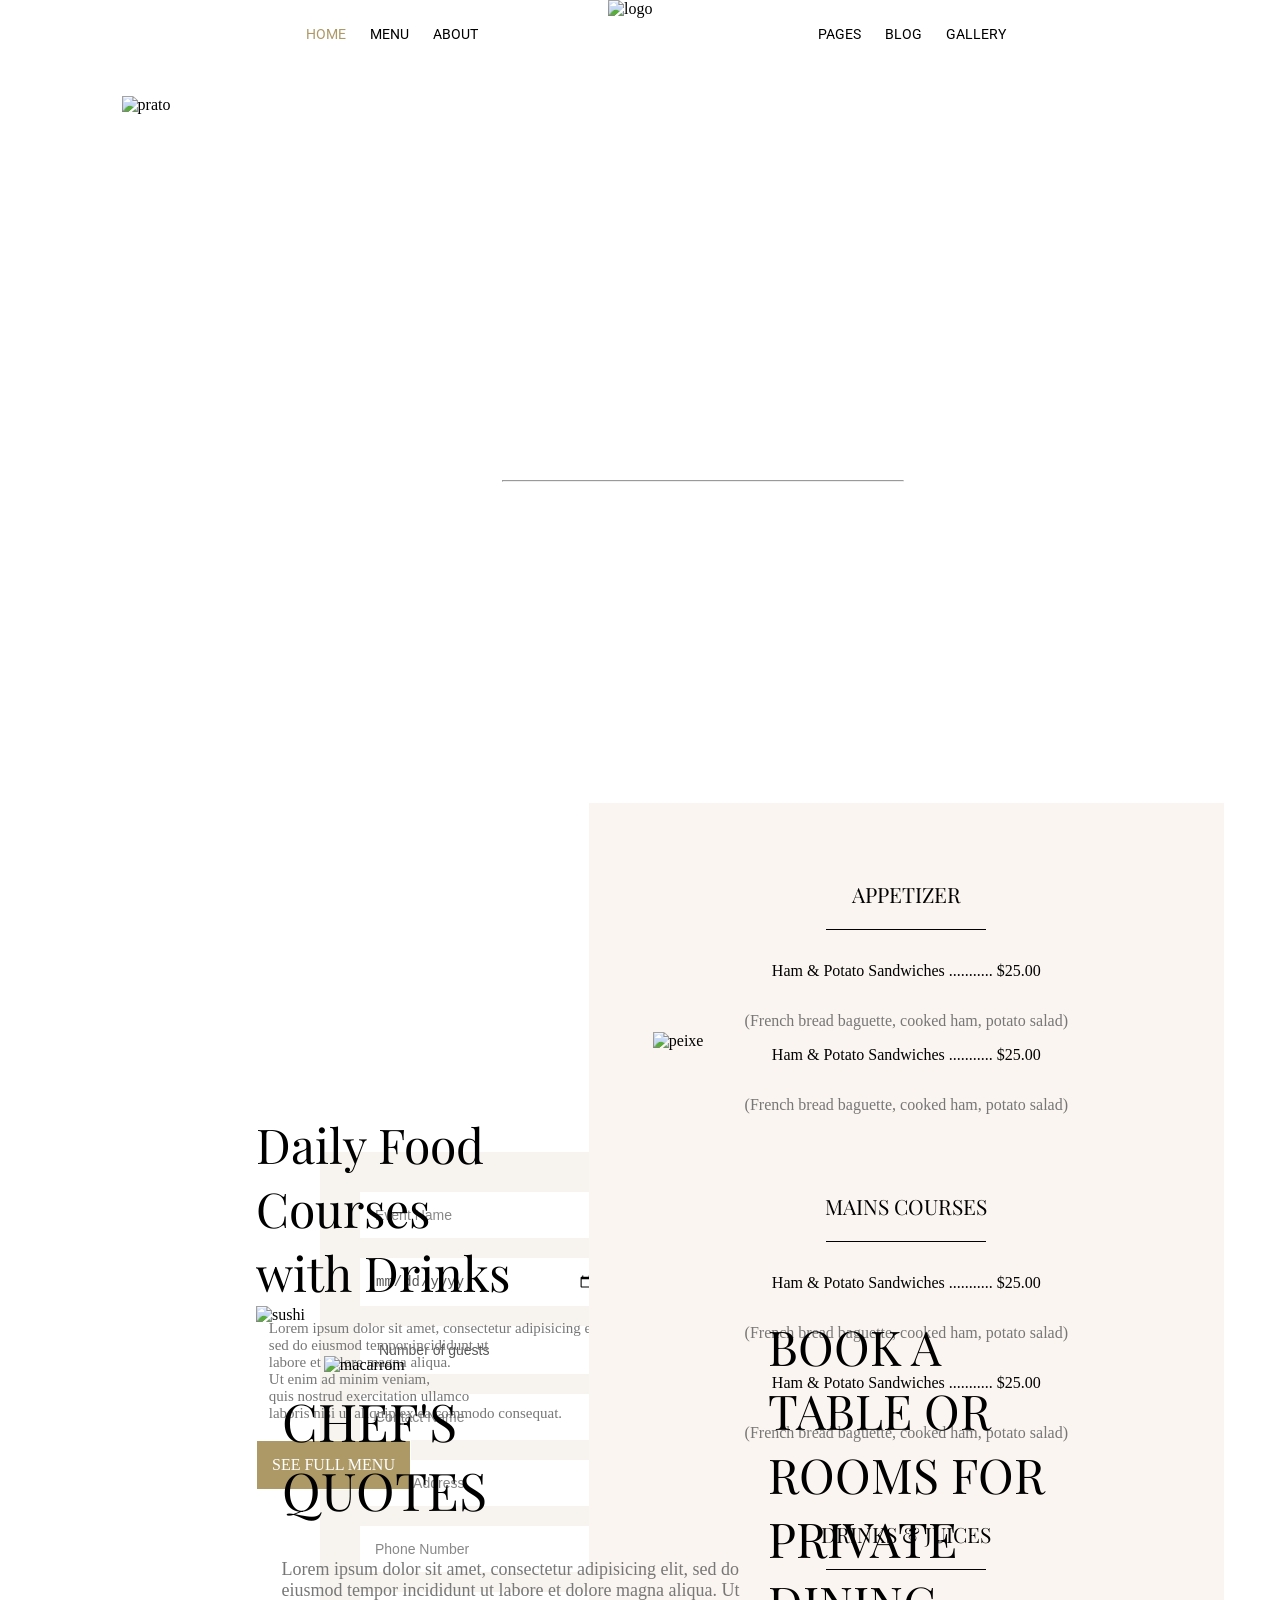
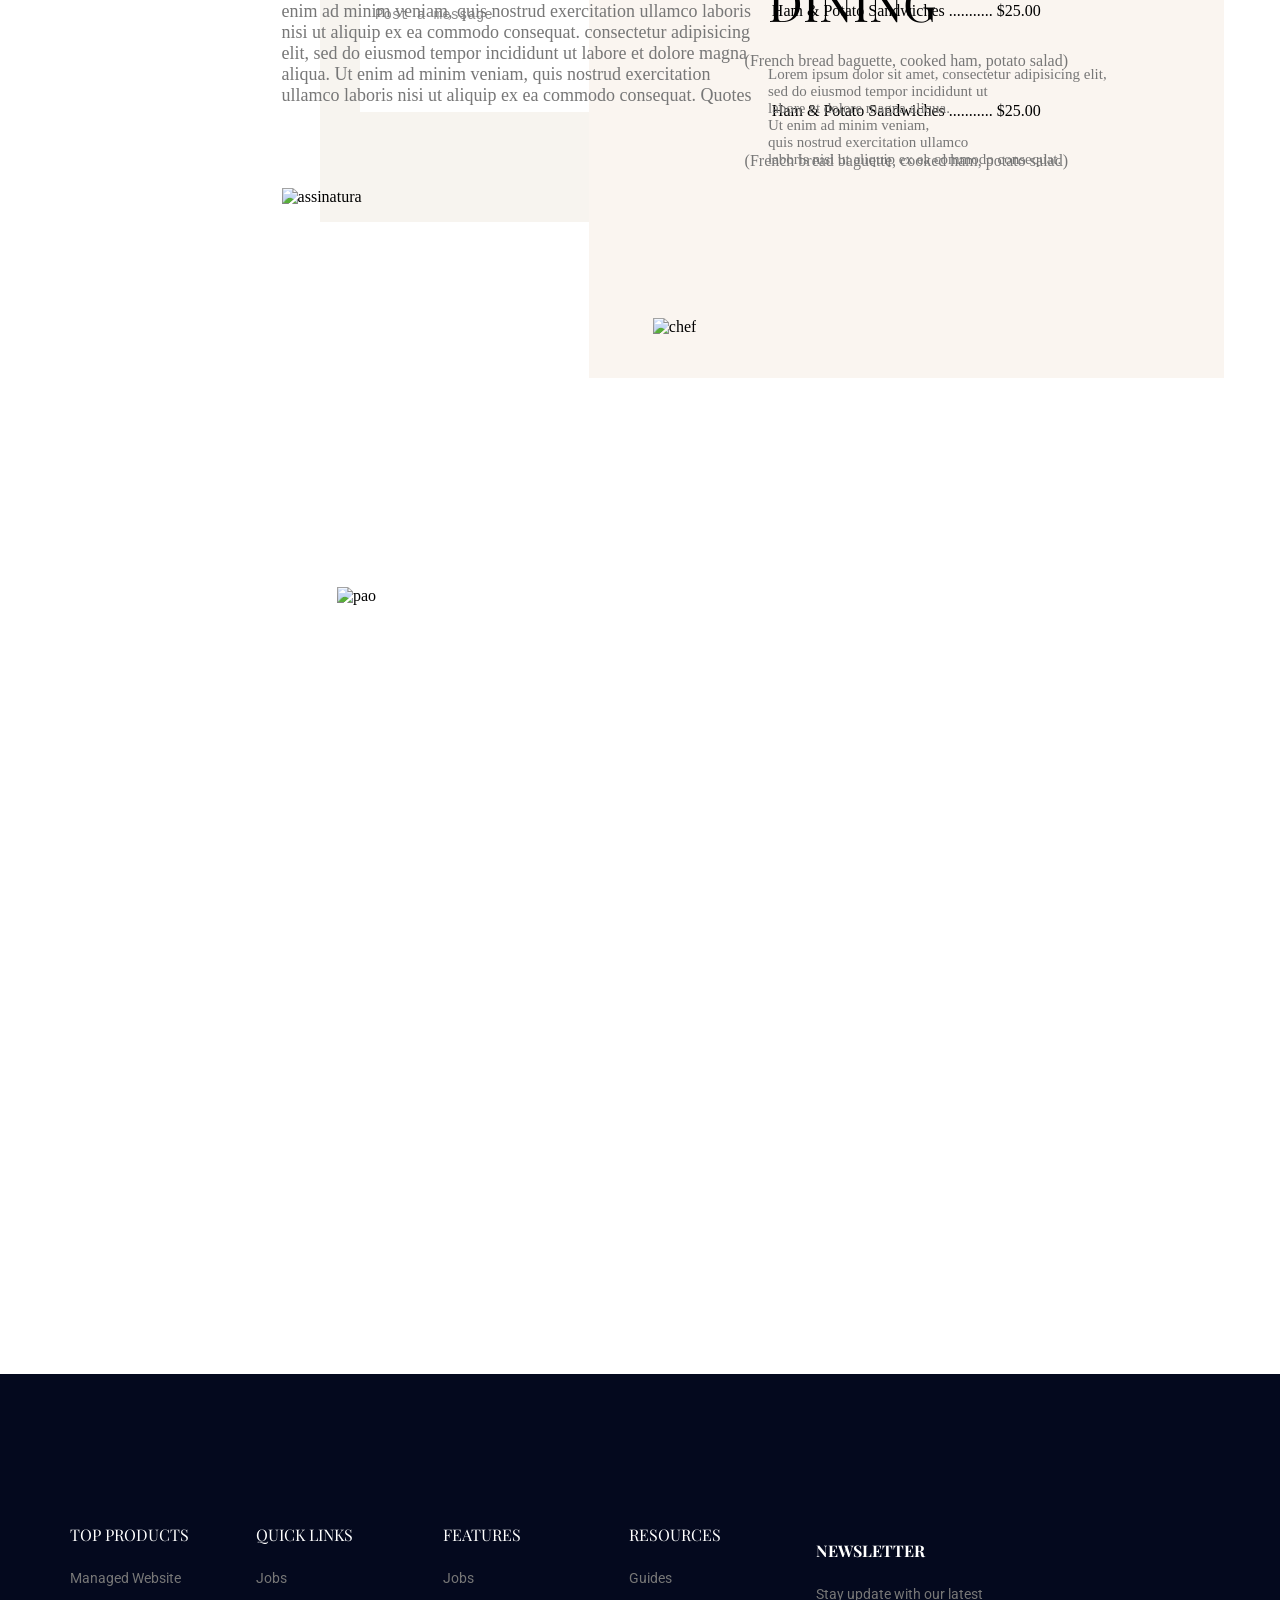
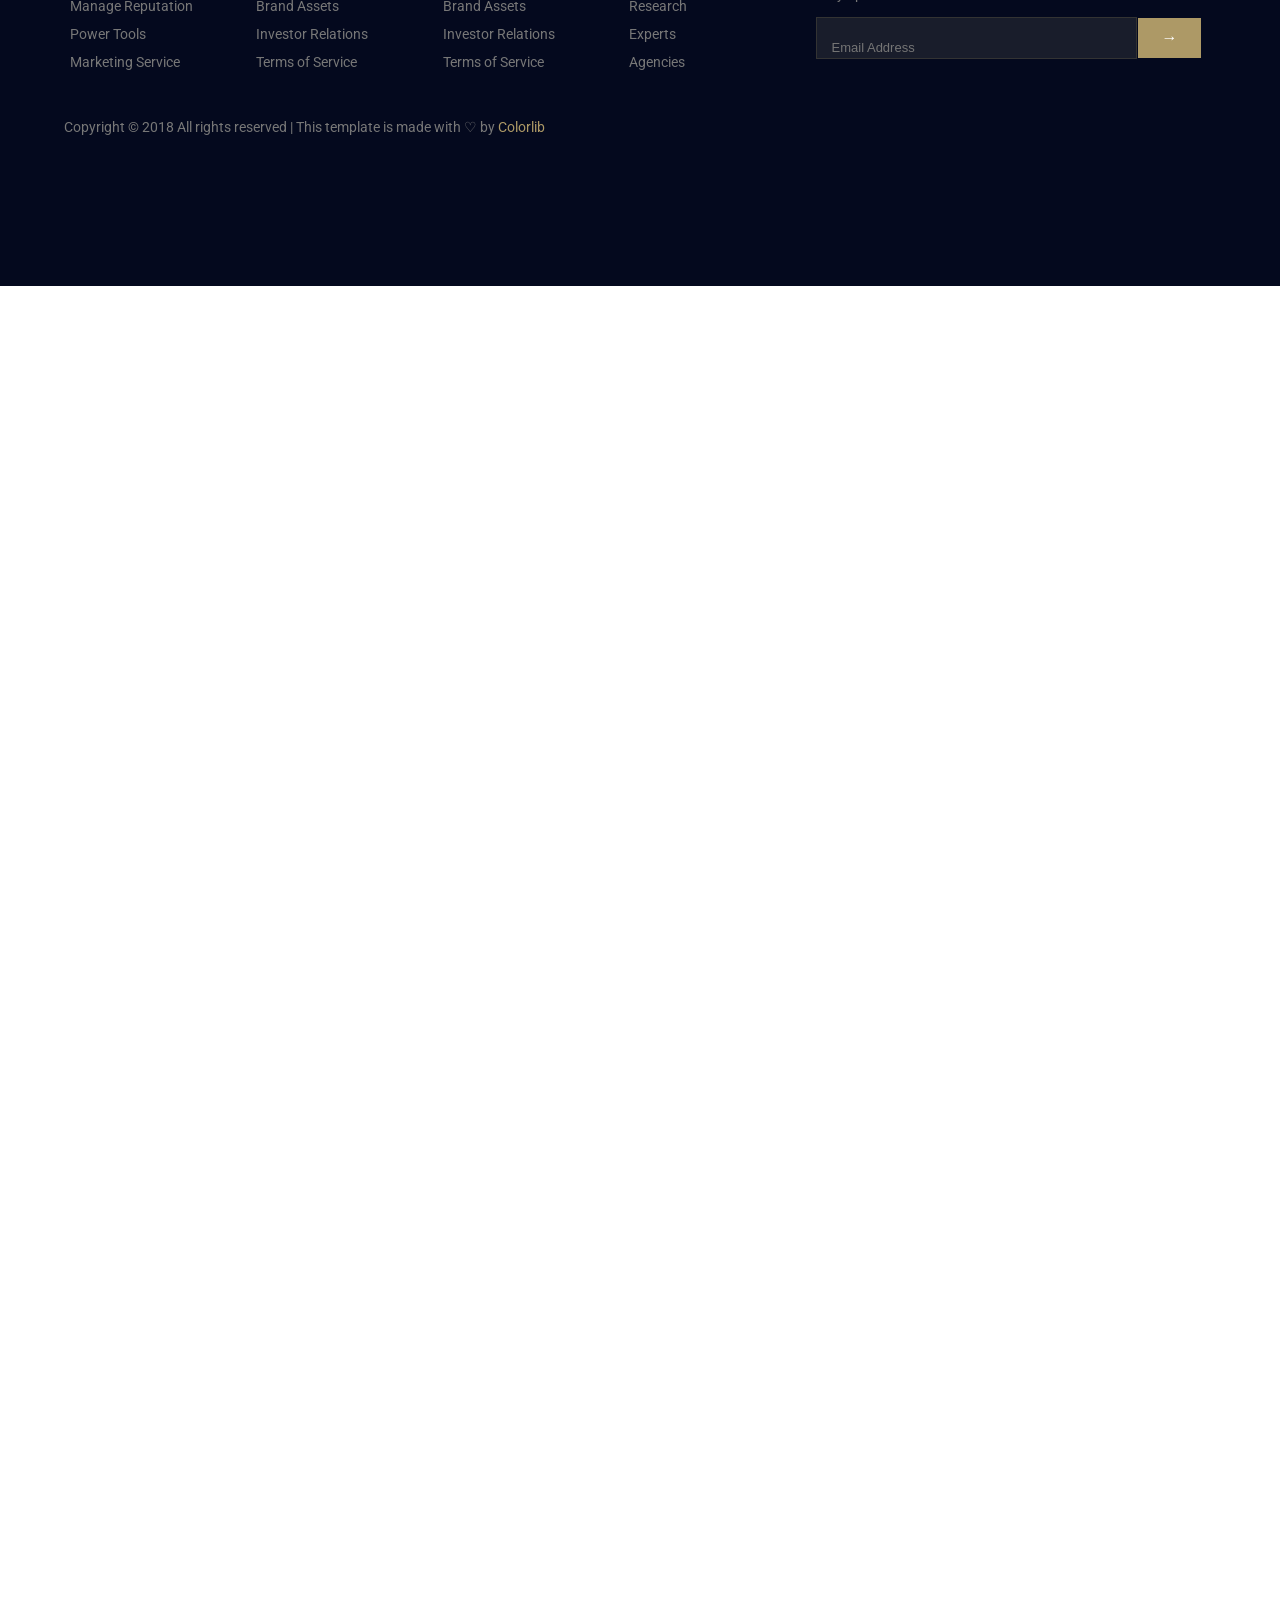
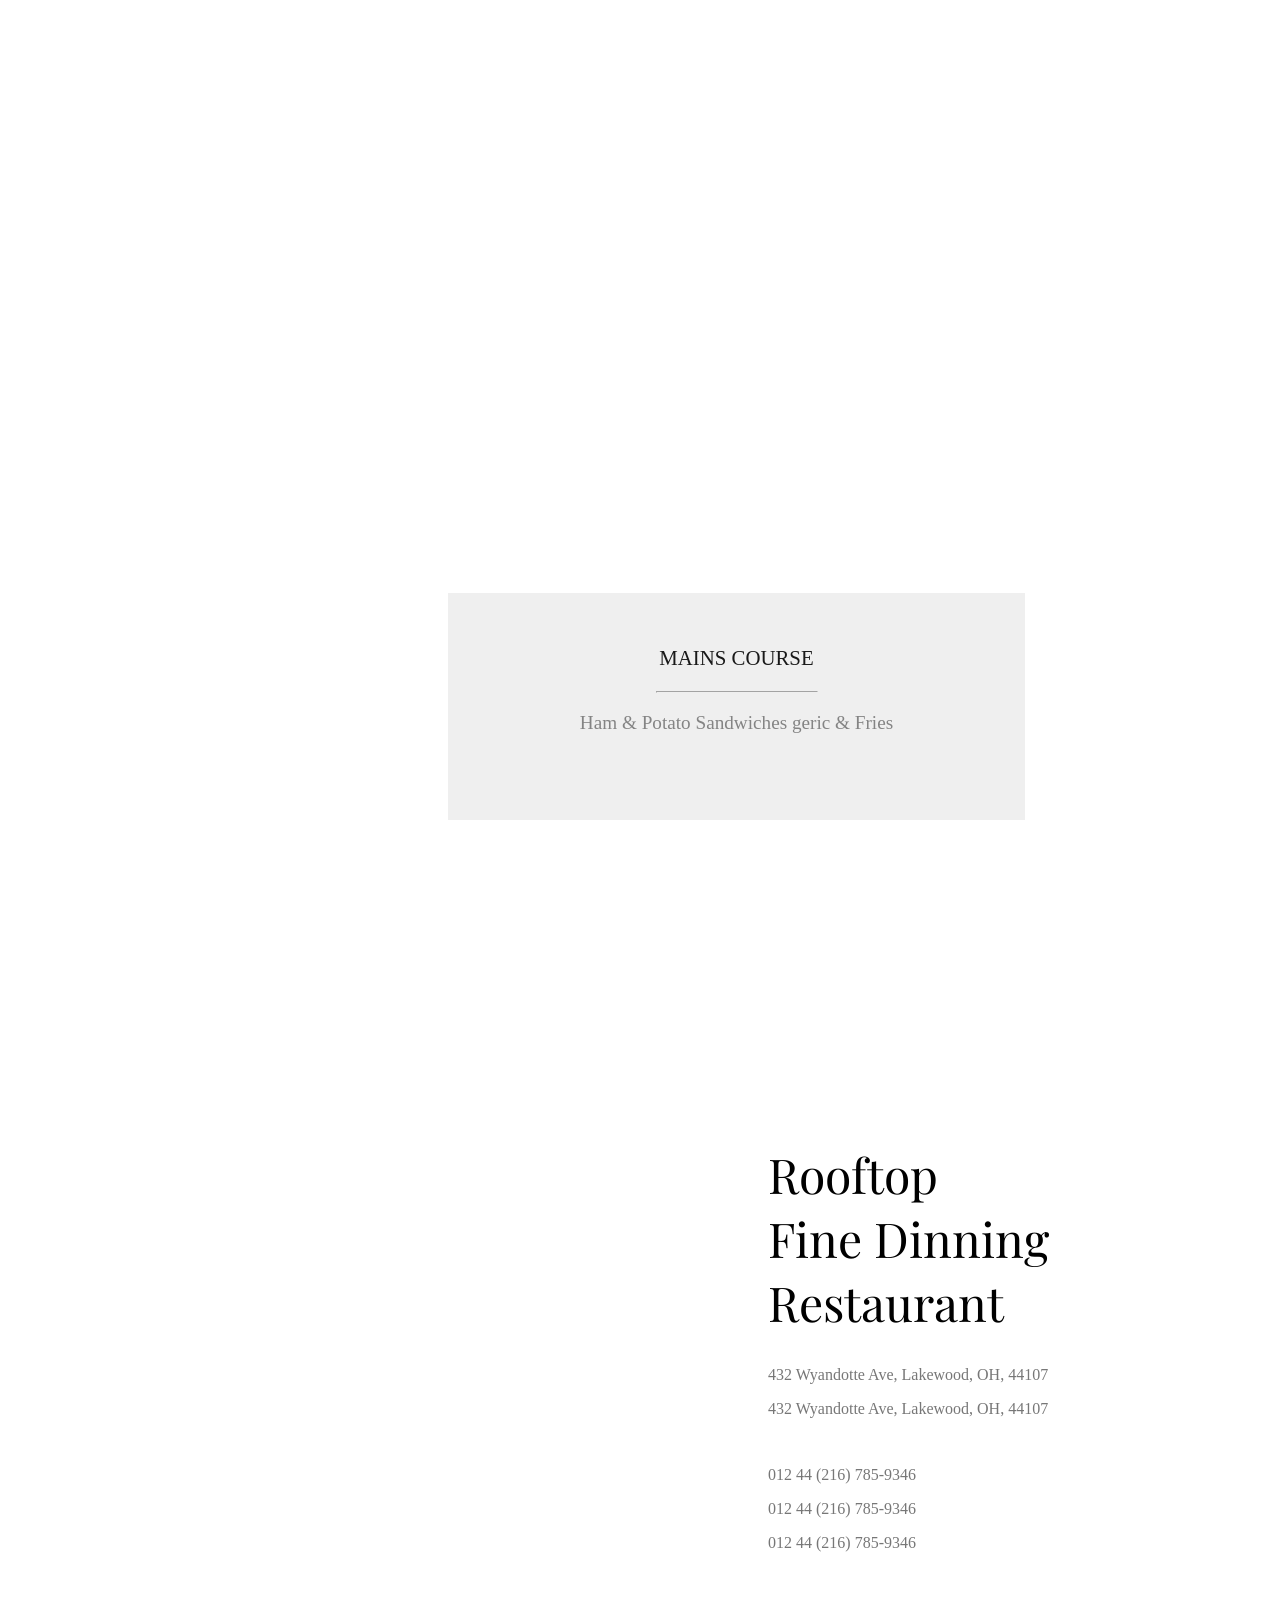
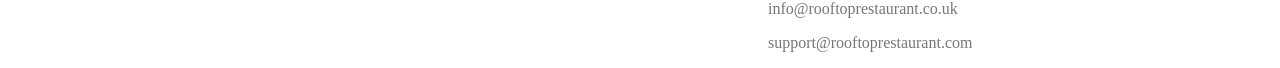
==== index.html @ 4bbd0005 "Add files via upload" ====
<!DOCTYPE html>
<html lang="en">
<head>
    <meta charset="UTF-8">
    <meta name="viewport" content="width=device-width, initial-scale=1.0">
    <title>Rooftop Restaurant</title>
    <link rel="stylesheet" href="style.css">
    <link rel="preconnect" href="https://fonts.googleapis.com">
    <link rel="stylesheet" href="cab.css">
    <link rel="preconnect" href="https://fonts.gstatic.com" crossorigin>
    <link href="https://fonts.googleapis.com/css2?family=Roboto:ital,wght@0,100..900;1,100..900&display=swap" rel="stylesheet">
    <link rel="preconnect" href="https://fonts.googleapis.com">
    <link rel="preconnect" href="https://fonts.gstatic.com" crossorigin>
    <link href="https://fonts.googleapis.com/css2?family=Playfair+Display:ital,wght@0,400..900;1,400..900&display=swap" rel="stylesheet">

</head>
<body>


    <div class="cabecalho">
    <ol class="cab1">
             <li><a id="a" class="a_cab" href="index.html">HOME</a></li>
            <li><a class="a_cab" href="menu.html">MENU</a></li>
            <li><a class="a_cab" href="about.html">ABOUT</a></li>
        </ol>
        <img class="logo" src="img/logo.png" alt="logo">
        <ol class="cab2">
            <li>PAGES</li>
            <li><a  class="a_cab" href="blog.html">BLOG</a></li>
            <li><a  class="a_cab" href="galery.html">GALLERY</a></li>
        </ol>
    </div>
    <div class="texto_foto">
    <H1 class="textft">ROOFTOP</H1>
    <hr class="hr_ttf">
    <p class="p_ft">A Fine Dinning Restaurant</p>
</div>
    <div class="bookdiv">
        <img class="book" src="img/book-table-bg.png" alt="">
        <p >BOOK A TABLE</p>
    </div>
    <div class="viewdiv">
        <img class="view" src="img/view-menu-bg.png" alt="">
        <a  href="menu.html">VIEW MENU</a>
    </div>
  
    <img class="prato" src="img/header-bg.png" alt="prato">
<div class="dd">
    
    <h1 class="texto_dd">Daily Food<br>
        Courses<br>
        with Drinks</h1>
        <p class="p_dd">
            Lorem ipsum dolor sit amet, consectetur adipisicing elit,<br> sed do eiusmod
              tempor incididunt ut <br>labore et dolore magna aliqua.<br> Ut enim ad minim veniam, <br>
             quis nostrud exercitation ullamco<br> laboris nisi ut aliquip ex ea commodo consequat.
        </p>
        <a href="" class="botao_dd">SEE FULL MENU</a>
    </div>
    <div class="menu_list">
        <h3 class="tit_list">APPETIZER</h3>
        <hr class="hr_lt">
        <p class="tit_desc">Ham & Potato Sandwiches ........... $25.00</p>
        <p class="descricao">(French bread baguette, cooked ham, potato salad)</p>
        <p>Ham & Potato Sandwiches ........... $25.00</p>
        <p class="descricao">(French bread baguette, cooked ham, potato salad)</p>

        <h3 class="tit_list">MAINS COURSES</h3>
        <hr class="hr_lt">
        <p class="tit_desc">Ham & Potato Sandwiches ........... $25.00</p>
        <p class="descricao">(French bread baguette, cooked ham, potato salad)</p>
        <p class="tit_desc">Ham & Potato Sandwiches ........... $25.00</p>
        <p class="descricao">(French bread baguette, cooked ham, potato salad)</p>
     
        <h3 class="tit_list">DRINKS & JUICES</h3>
        <hr class="hr_lt">
        <p class="tit_desc" >Ham & Potato Sandwiches ........... $25.00</p>
        <p class="descricao">(French bread baguette, cooked ham, potato salad)</p>
        <p class="tit_desc">Ham & Potato Sandwiches ........... $25.00</p>
        <p class="descricao">(French bread baguette, cooked ham, potato salad)</p>
    </div>
   <img class="sushi" src="img/g1.jpg" alt="sushi">
   <img class="pao" src="img/g2.jpg" alt="pao">
   <br>
   <img class="macar" src="img/g3.jpg" alt="macarrom">
   <br>
   <img class="peixe" src="img/g4.jpg" alt="peixe">

<div class="form-eventos">
    <form action="#" method="POST">
        
        <input type="text" class="campo" placeholder="Event Name">

        <div class="linha-campos">
            <input type="date" class="campo" placeholder="Event Date">
            <select class="campo">
                <option value="" disabled selected hidden>Event Time</option>
                <option value="morning">Morning</option>
                <option value="afternoon">Afternoon</option>
                <option value="evening">Evening</option>
            </select>
        </div>

        <div class="linha-campos">
            <select class="campo">
                <option value="" disabled selected hidden>Number of guests</option>
                <option value="1-50">1 - 50</option>
                <option value="51-100">51 - 100</option>
                <option value="100+">100+</option>
            </select>
            <input type="text" class="campo" placeholder="Budget">
        </div>

        <input type="text" class="campo" placeholder="Contact Name">
        <input type="email" class="campo" placeholder="Email Address">
        <input type="tel" class="campo" placeholder="Phone Number">

        <textarea class="campo campo-msg" placeholder="Post a message"></textarea>

        <div class="area-botao">
            <button type="button" class="btn-enviar">Send Request</button>
        </div>
    </form>
</div>
   <div class="fr">
    <h1 class="texto_fr">BOOK A<br>
        TABLE OR<br>
        ROOMS FOR<br>
        PRIVATE<br>
        DINING</h1>
        <p class="p_fr">
            Lorem ipsum dolor sit amet, consectetur adipisicing elit,<br> sed do eiusmod
              tempor incididunt ut <br>labore et dolore magna aliqua.<br> Ut enim ad minim veniam, <br>
             quis nostrud exercitation ullamco<br> laboris nisi ut aliquip ex ea commodo consequat.
        </p>
    </div>
    <img class="chef" src="img/chefs-quotes.jpg" alt="chef">

    <div class="cf">
        <h1 class="texto_cf">CHEF'S<br>
            QUOTES</h1>
            <p class="p_cf">
                Lorem ipsum dolor sit amet, consectetur adipisicing elit, sed do<br> eiusmod tempor 
                incididunt ut labore et dolore magna aliqua. 
                Ut<br> enim ad minim veniam, quis nostrud exercitation ullamco laboris<br> nisi ut 
                aliquip ex ea commodo consequat. consectetur adipisicing<br> elit, sed do eiusmod
                 tempor incididunt ut labore et dolore magna<br> aliqua. Ut enim ad minim veniam, 
                 quis nostrud exercitation<br> ullamco laboris nisi ut aliquip ex ea commodo consequat. Quotes
            </p>
        <img class="acs" src="img/signature.png" alt="assinatura">
        </div>


            <img class="slide" src="img/callaction-bg.jpg" alt="">

        <div class="div_mex">
            <h3 class="tit_mx">MAINS COURSE</h3>
            <hr class="hr_mx">
            <p class="des_mx">Ham & Potato Sandwiches geric & Fries</p>
        </div>

        <img class="imgb" src="img/image.png" alt="">
        <div class="numeros">
            <h1 class="tit_num">Rooftop<br>
                Fine Dinning<br>
                Restaurant</h1>
            <P class="p_num">432 Wyandotte Ave, Lakewood, OH, 44107</P>
            <P class="p_num0">432 Wyandotte Ave, Lakewood, OH, 44107</P>
            <P class="p_num1">012 44 (216) 785-9346</P>
            <P class="p_num">012 44 (216) 785-9346</P>
            <P class="p_num">012 44 (216) 785-9346</P>
            <P class="p_num2">info@rooftoprestaurant.co.uk</P>
            <P class="p_num">support@rooftoprestaurant.com</P>
        </div>


     <header class="rodape">
    <div class="container_rodape">
        <ul class="listas_rodape">
            <li class="li_rodapeTT">TOP PRODUCTS</li>
            <li class="li_rodape">Managed Website</li>
            <li class="li_rodape">Manage Reputation</li>
            <li class="li_rodape">Power Tools</li>
            <li class="li_rodape">Marketing Service</li>
        </ul>
        
        <ol class="listas_rodape">
            <li class="li_rodapeTT">QUICK LINKS</li>
            <li class="li_rodape">Jobs</li>
            <li class="li_rodape">Brand Assets</li>
            <li class="li_rodape">Investor Relations</li>
            <li class="li_rodape">Terms of Service</li>
        </ol>
        
        <ol class="listas_rodape">
            <li class="li_rodapeTT">FEATURES</li>
            <li class="li_rodape">Jobs</li>
            <li class="li_rodape">Brand Assets</li>
            <li class="li_rodape">Investor Relations</li>
            <li class="li_rodape">Terms of Service</li>
        </ol>

        <ol class="listas_rodape">
            <li class="li_rodapeTT">RESOURCES</li>
            <li class="li_rodape">Guides</li>
            <li class="li_rodape">Research</li>
            <li class="li_rodape">Experts</li>
            <li class="li_rodape">Agencies</li>
        </ol>

        <div class="newsletter_rodape">
            <h3 class="li_rodapeTT">NEWSLETTER</h3>
            <p class="p_newsletter">Stay update with our latest</p>
            <div class="input_group">
                <input type="email" placeholder="Email Address" class="input_email">
                <button class="btn_seta">→</button>
            </div>
              <div class="rodape_inferior">
        <p class="copyright_texto">
        Copyright © 2018 All rights reserved | This template is made with ♡ by <span class="destaque_colorlib">Colorlib</span>
        </p>
        </div>
            <div class="sociais_rodape">
                <i class="fi-brands-facebook"></i>
                <i class="fi-brands-twitter"></i>
                <i class="fi-brands-dribbble"></i>
                <i class="fi-brands-behance"></i>
            </div>
        </div>
    </div>
</header>
</body>
</html>
---- style.css ----
.roboto-uniquifier {
    font-family: "Roboto", sans-serif;
    font-optical-sizing: auto;
    font-weight: weight;
    font-style: normal;
    font-variation-settings:"wdth" 100;
  }

  
.playfair-display-uniquifier {
    font-family: "Playfair Display", serif;
    font-optical-sizing: auto;
    font-weight: weight;
    font-style: normal;
  }
 body { overflow-x: hidden;}

.cab1 {
    position: absolute;
    left: 20%; 
    
}
.cab2 {
    position: absolute;
    left: 60%; 
    
}
.cabecalho li{
    display: inline-block;
    padding: 10px;
    font-family: "Roboto", sans-serif;
    font-size: 14px;
}
li:hover {
    color: #AD9966;
}

.logo {
    position: absolute;
    left: 47.5%;
    width: 68px;
    height: 80px;
}
.cabecalho {
    position: sticky;
    background-color: white;
    height: 10vh;
    width: 100%;
    top: 0;
    z-index: 99;
}
.hr_ttf {
    width: 25em;
}
.prato  {
    position: absolute;
    left: 9.5%;
    top: 6em;
}
.texto_foto {
    position: absolute;
    left: 37.5%;
    top: 18em;
    z-index: 1;
    text-align: center;
    
}
.textft {
    font-size: 72px;
    font-family: "Playfair Display", serif;
    color: white;
    width: 445px;
    font-weight: 100;
}
.p_ft {
    font-size: 18px;
    font-family: "Roboto", sans-serif;
    color: white;
}
.texto_dd {
    position: absolute;
    top: 120%;
    left: 20%;
    font-size: 48px;
    font-family: "Playfair Display", serif;
    font-weight: 100;
}
.p_dd {
    position: absolute;
    left: 21%;
    top: 145%;
    color: #777777;
    font-size: 15px;
}
.botao_dd {
    position: absolute;
    left: 20%;
    top: 160%;
    border: solid 1px;
    background-color: #AD9966;
    padding: 15px;
    text-decoration: none;
    color: white;
}
.botao_dd:hover {
    background-color: white;
    color: #AD9966;
}
.menu_list {
    background-color: #FAF5F0;
    width: 635px;
    height: 1175.5px;
    position: absolute;
    left: 46%;
    top: 89.2%;
    text-align: center;
}
.tit_list {
    font-family: "Playfair Display", serif;
    font-size: 21px;
    margin-top: 3.7em;
    font-weight: 200;
}

.hr_lt {
    border: 0;
    border-bottom: solid 1px rgb(0, 0, 0);
    width: 10em;
}
.descricao {
    color: #777777;
    margin-top: 2em;
}
.tit_desc {
    margin-top: 2em;
}

.sushi {
    margin-left: 20%;
    margin-top: 95%;
    z-index: 10;
    position: relative;
}

.pao {
    margin-left: 2em;
    position: absolute;
    top: 243vh;
}

.macar {
    position: relative;
    margin-top: 2em;
    left: 25.3%;
}

.peixe {
    margin-left: 51%;
    position: relative;
    bottom: 38vh;
}

.texto_fr {
    margin-left: 60%;
    font-size: 48px;
    font-family: "Playfair Display", serif;
    font-weight: 100;
}
.p_fr {
    margin-left: 60%;
    color: #777777;
    font-size: 15px;
}
.fr {
    position: relative;
    bottom: 60vh;
}

.chef {
    position: relative;
    left: 51%;
    bottom: 45vh;
}

.texto_cf {
    font-size: 52px;
    font-family: "Playfair Display", serif;
    font-weight: 100;
}
.p_cf {
 
    color: #777777;
    font-size: 18px;
}
.cf {
    position: relative;
    bottom: 110vh;
    left: 22%;
}

.acs {
    margin-top: 4em;
}

.slide {
    position: absolute;
    left: 20%;
    top: 335em;

}



.div_mex {
    position: absolute;
    bottom: -295em;
    left: 35%;
    opacity: 90%;
    text-align: center;
    background-color: #eeeeee;
    width: 513px;
    height: 163px;
    padding: 2em;
}

.hr_mx {
    width: 10em;
    color: #969696;
   
}

.des_mx {
    color: #777777;
    font-size: 1.2em;

}

.tit_mx {
    font-weight: 100;
    font-size: 1.3em;

}

.imgb {
    margin: 0;
    position: relative;
    left: 27%;
    top: -10em;
}

.numeros {
    margin-left: 60%;
    margin-bottom: 5em;
    position: absolute;
    bottom:  -353em;
}

.tit_num {
    font-size: 48px;
    font-family: "Playfair Display", serif;
    font-weight: 100;
}

.p_num {
    color: #777777;

}

.p_num0 {
    color: #777777;
    margin-top: 0em;
}

.p_num1 {
    color: #777777;
    margin-top: 3em;
}

.p_num2 {
    color: #777777;
    margin-top: 3em;
}


.rodape {
    background-color: #04091e;
    padding: 150px 0;
    width: 100%;
    text-align: center;
    height: auto;
    box-sizing: border-box;
    margin-top: 10em;
}

.container_rodape {
    width: 1140px; 
    margin: 0 auto;
    text-align: left;
}


.listas_rodape {
    display: inline-block;
    vertical-align: top;
    width: 16%; 
    list-style: none;
    padding: 0;
    margin: 0;
}


.li_rodapeTT {
    color: #ffffff; 
    font-family: "Playfair Display", serif;
   
    font-size: 16px;
    margin-bottom: 25px;
    text-transform: uppercase;
}


.li_rodape, .p_newsletter {
    color: #777777; 
    font-family: "Roboto", sans-serif;
    font-size: 14px;
    margin-bottom: 12px;
    text-decoration: none;
    display: block;
}

.li_rodape:hover {
    color: #AD9966;
}


.newsletter_rodape {
    display: inline-block;
    vertical-align: top;
    width: 28%;
    box-sizing: border-box;
}


.input_group {
    background-color: #191d2b; 
    border: 1px solid #333333;
    width: 100%;
    height: 40px;
    margin-top: 15px;
}

.input_email {
    background: transparent;
    border: none;
    padding: 10px 15px;
    color: #ffffff;
    width: 75%;
    height: 100%;
    outline: none;
    float: left;
    font-size: 13px;
}


.btn_seta {
    background-color: #AD9966; 
    color: #ffffff;
    border: none;
    width: 20%;
    height: 100%;
    cursor: pointer;
    float: right;
    font-size: 16px;
    position: relative;
    left: 4.1em;
    bottom: 3.75em;

}

.btn_seta:hover {
    background-color: #191d2b;
}

#a { color: #AD9966;}
.input_group::after {
    content: "";
    display: table;
    clear: both;
}

.rodape_inferior {
    width: 1140px;
    padding-top: 40px;
    position: relative;
    right: 47em;

}

.destaque_colorlib {
    color: #AD9966;
}

.copyright_texto {
    color: #777777;
    font-family: "Roboto", sans-serif;
    font-size: 14px;
    display: inline-block;
    margin: 0;
}


.fi-brands-facebook {
   font-size: 50px;
   color:#ffffff;
}

.form-eventos {
    background-color: #f7f4ef;
    padding: 40px;
    width: 100%;
    max-width: 600px;
    box-sizing: border-box;
    font-family: Arial, sans-serif;
    margin-left: 20em;
    margin-top: -15em;
}

.book {
    margin-left: 96%;
    margin-top: 17em;
    
}

.bookdiv{
    position: fixed;
    width: 100%;
}

.bookdiv p {
    color: #000000;
    text-align: center;
    transition: 0.3s;
    margin-left: 97%;
    font-size: 12px;
    position: absolute;
    top: 28em;
    display: inline-block;
    transform: rotate(270deg);
}


.viewdiv{
    position: fixed;
    width: 100%;
    margin-top: 17em;
}

.viewdiv > a:hover{
    
    transform: rotate(90deg);
}

.viewdiv a {
    color: #000000;
    text-align: center;
    transition: 0.3s;
    text-decoration: none;
    margin-left: -8em;
    font-size: 12px;
    position: absolute;
    top: 7em;
    display: inline-block;
  transform: rotate(90deg);
}


.form-eventos .campo {
    width: 100%;
    padding: 15px;
    margin-bottom: 20px;
    border: none;
    background-color: #ffffff;
    color: #555;
    font-size: 14px;
    box-sizing: border-box;
    outline: none;
}


.form-eventos .linha-campos {
    display: flex;
    gap: 20px;
}

.form-eventos .linha-campos > * {
    flex: 1; 
}


.form-eventos .campo-msg {
    resize: vertical;
    min-height: 120px;
}


.form-eventos .area-botao {
    display: flex;
    justify-content: flex-end;
}


.form-eventos .btn-enviar {
    background-color: #000000;
    color: #ffffff;
    border: none;
    padding: 15px 30px;
    font-size: 14px;
    font-weight: bold;
    cursor: pointer;
    letter-spacing: 1px;
    text-transform: uppercase;
    transition: background-color 0.2s;
}

.form-eventos .btn-enviar:hover {
    background-color: #AD9966;
    
}

.form-eventos .campo::placeholder {
    color: #888888;
}





::selection {
    background: #AD9966; 
    color: #ffffff;         
  }
body { height: 700vh;
        margin: 0}
---- cab.css ----
.a_cab {
    text-decoration: none;
    color: black;
}

.a_cab:hover {
   color:  #AD9966 ;
}
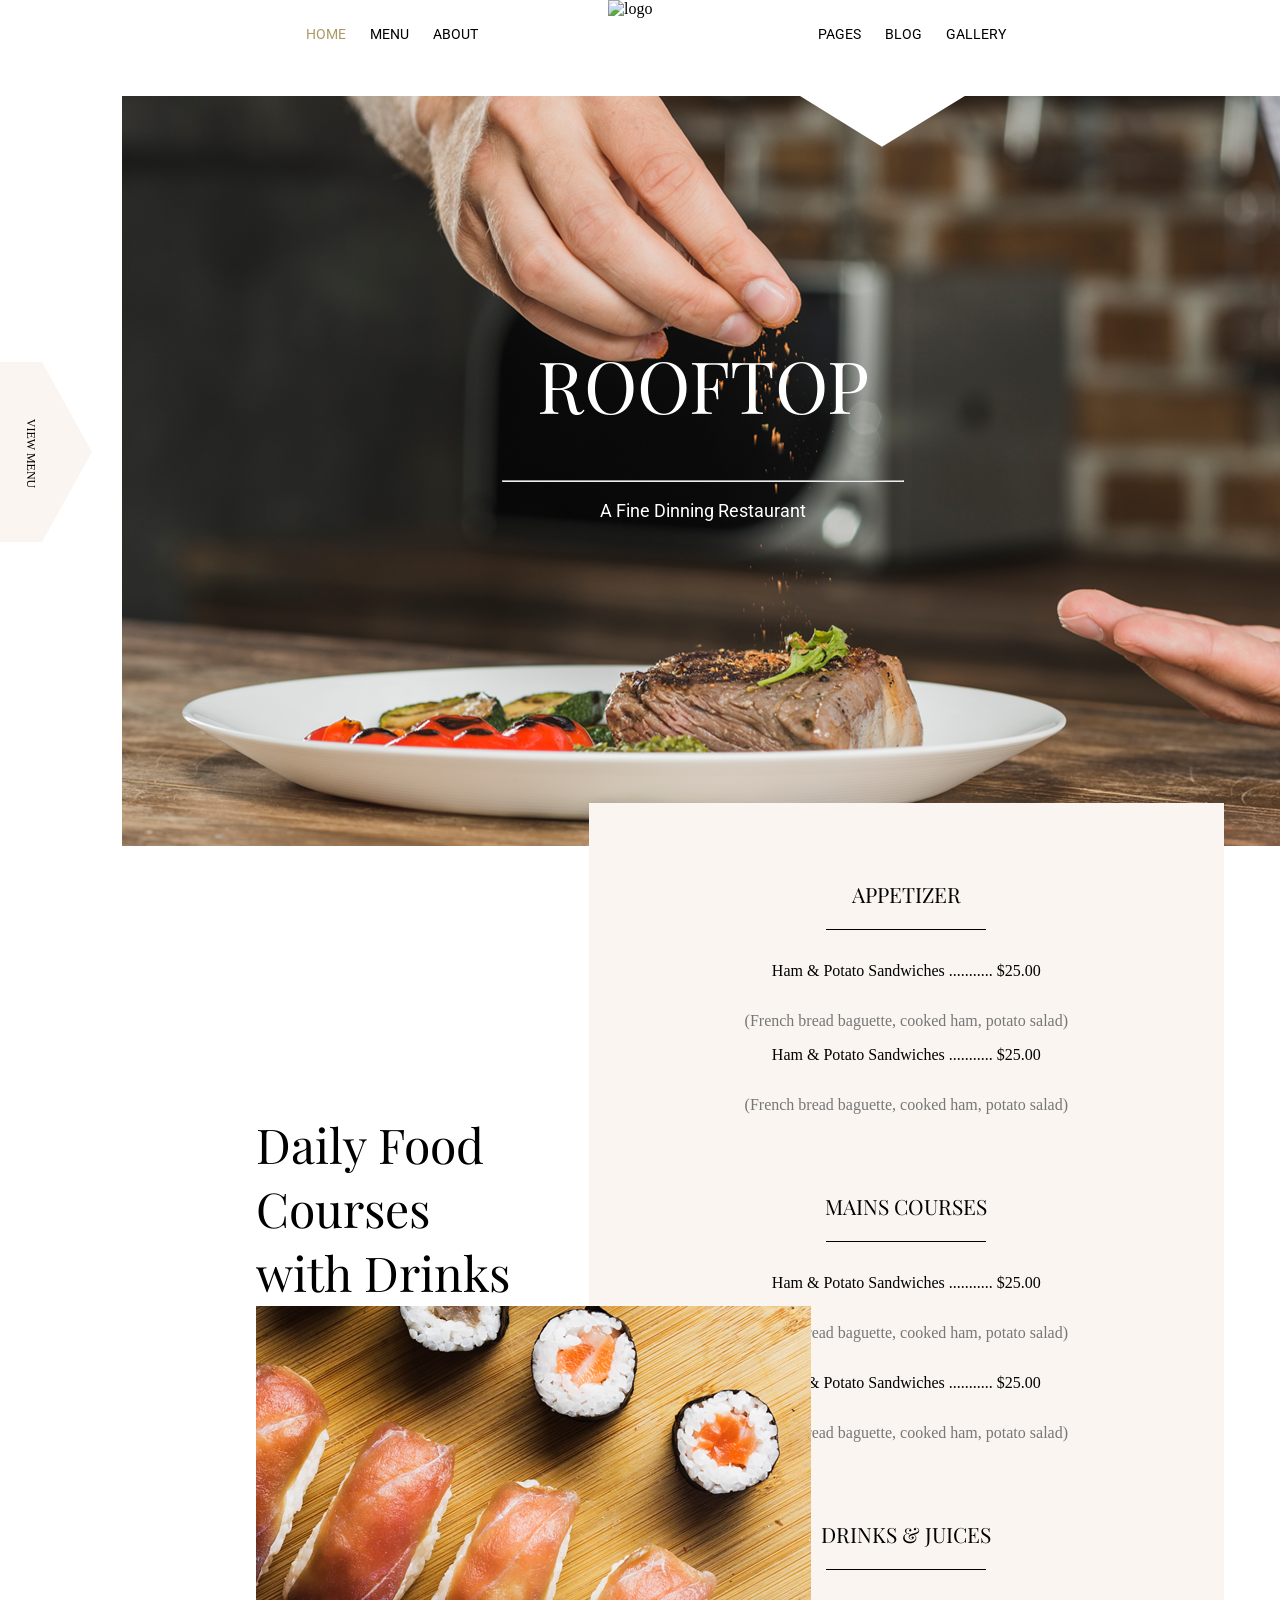
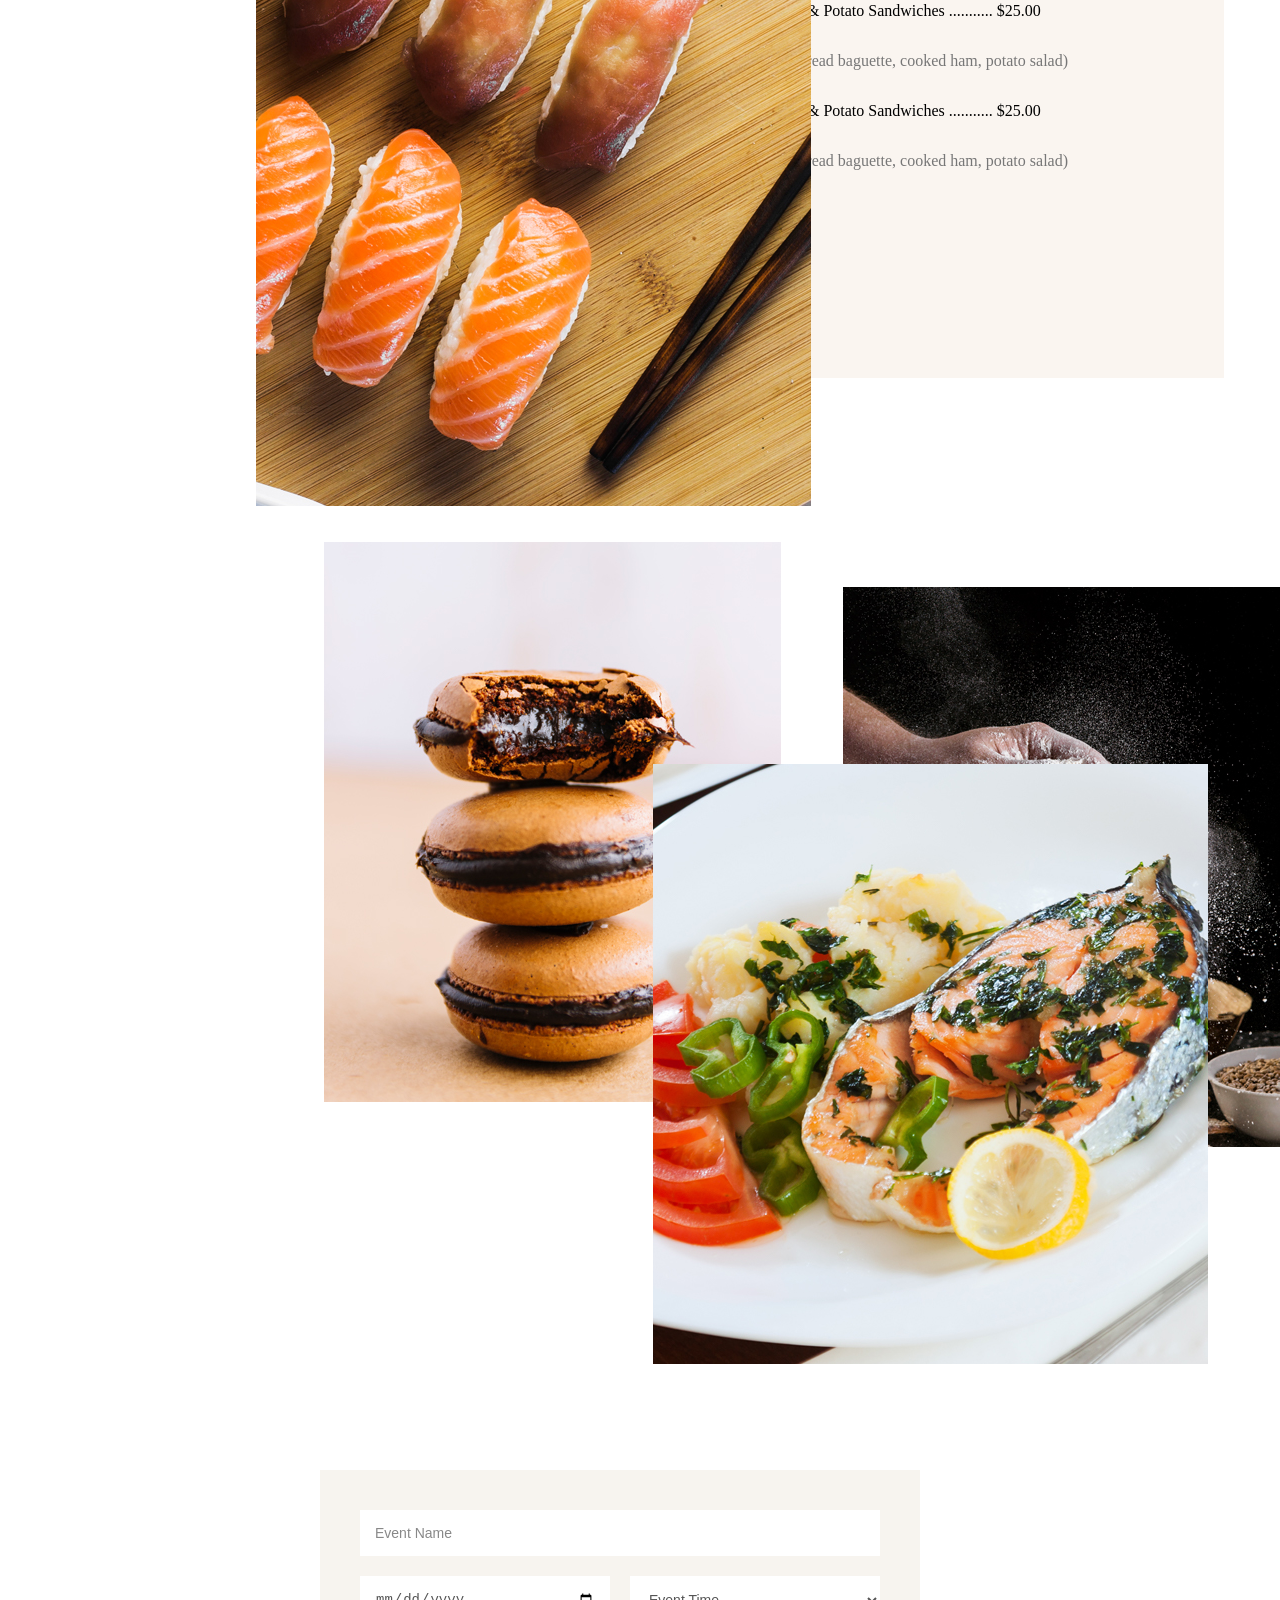
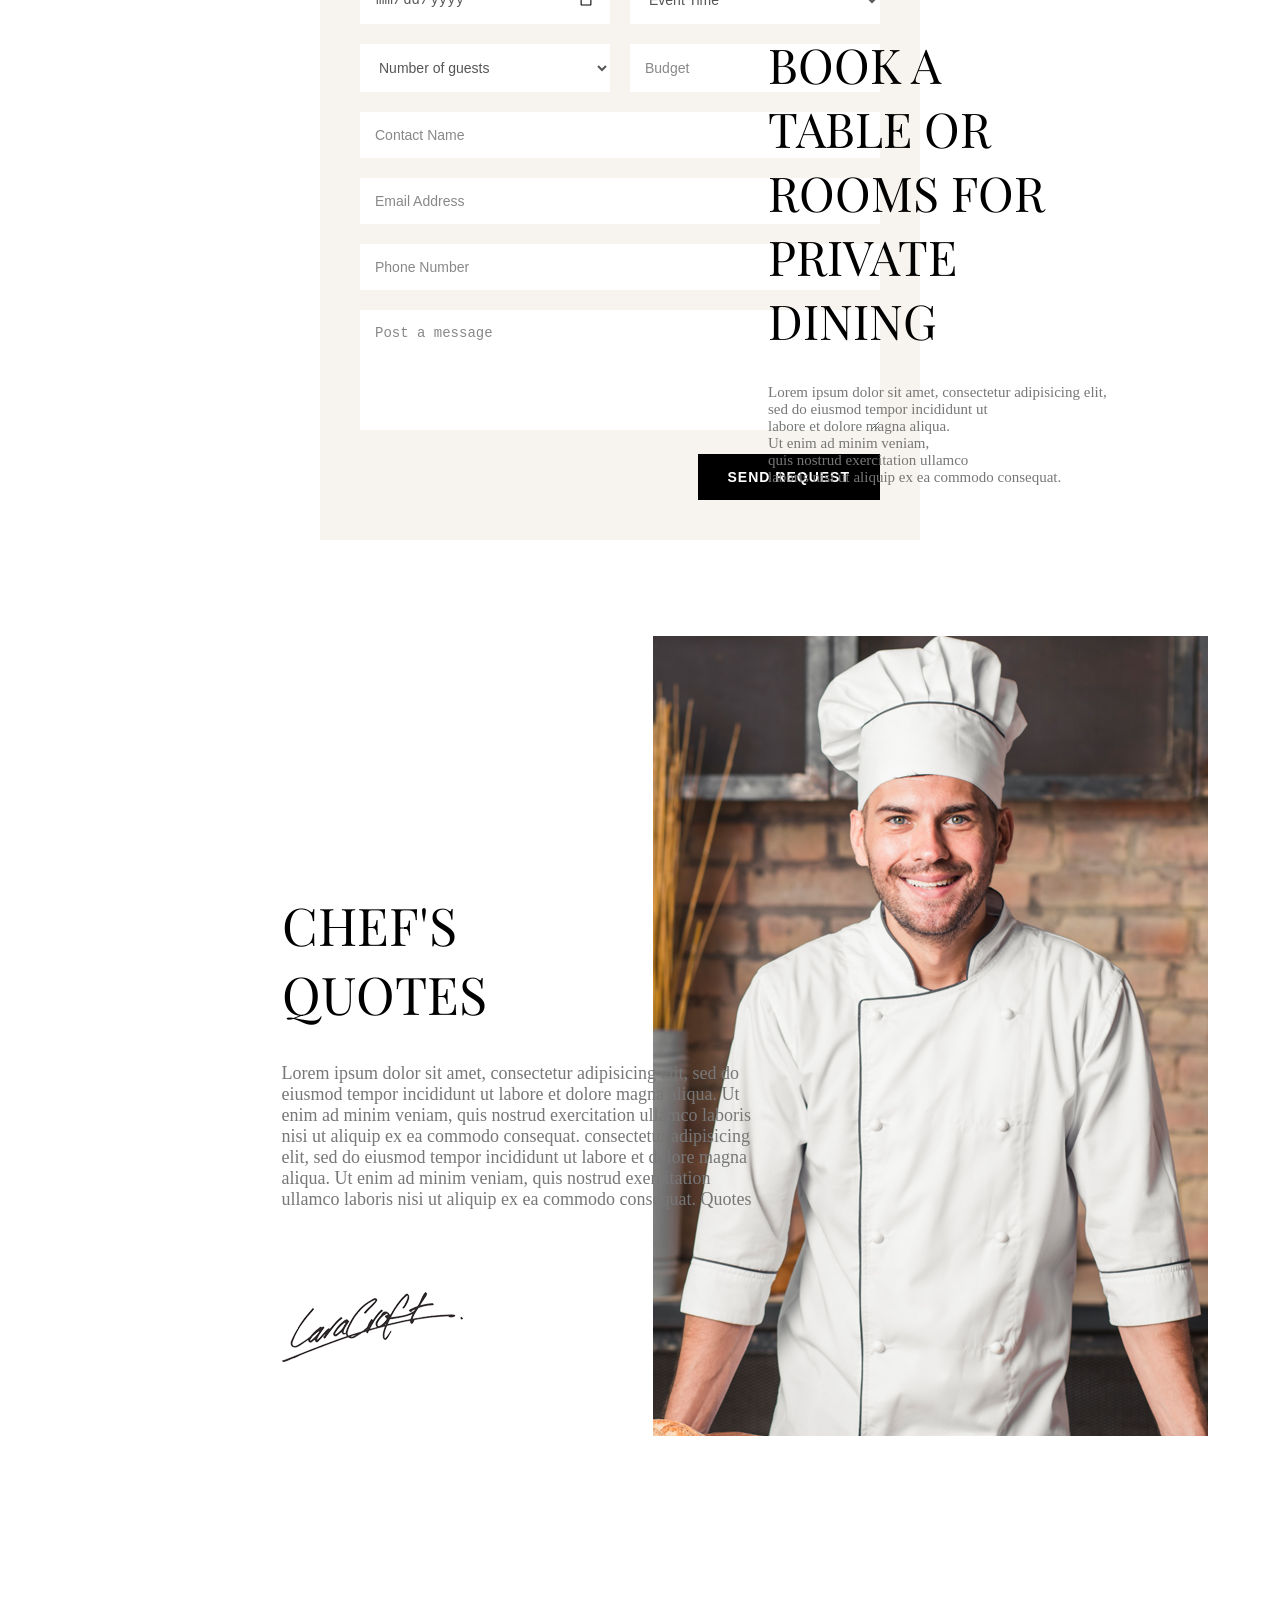
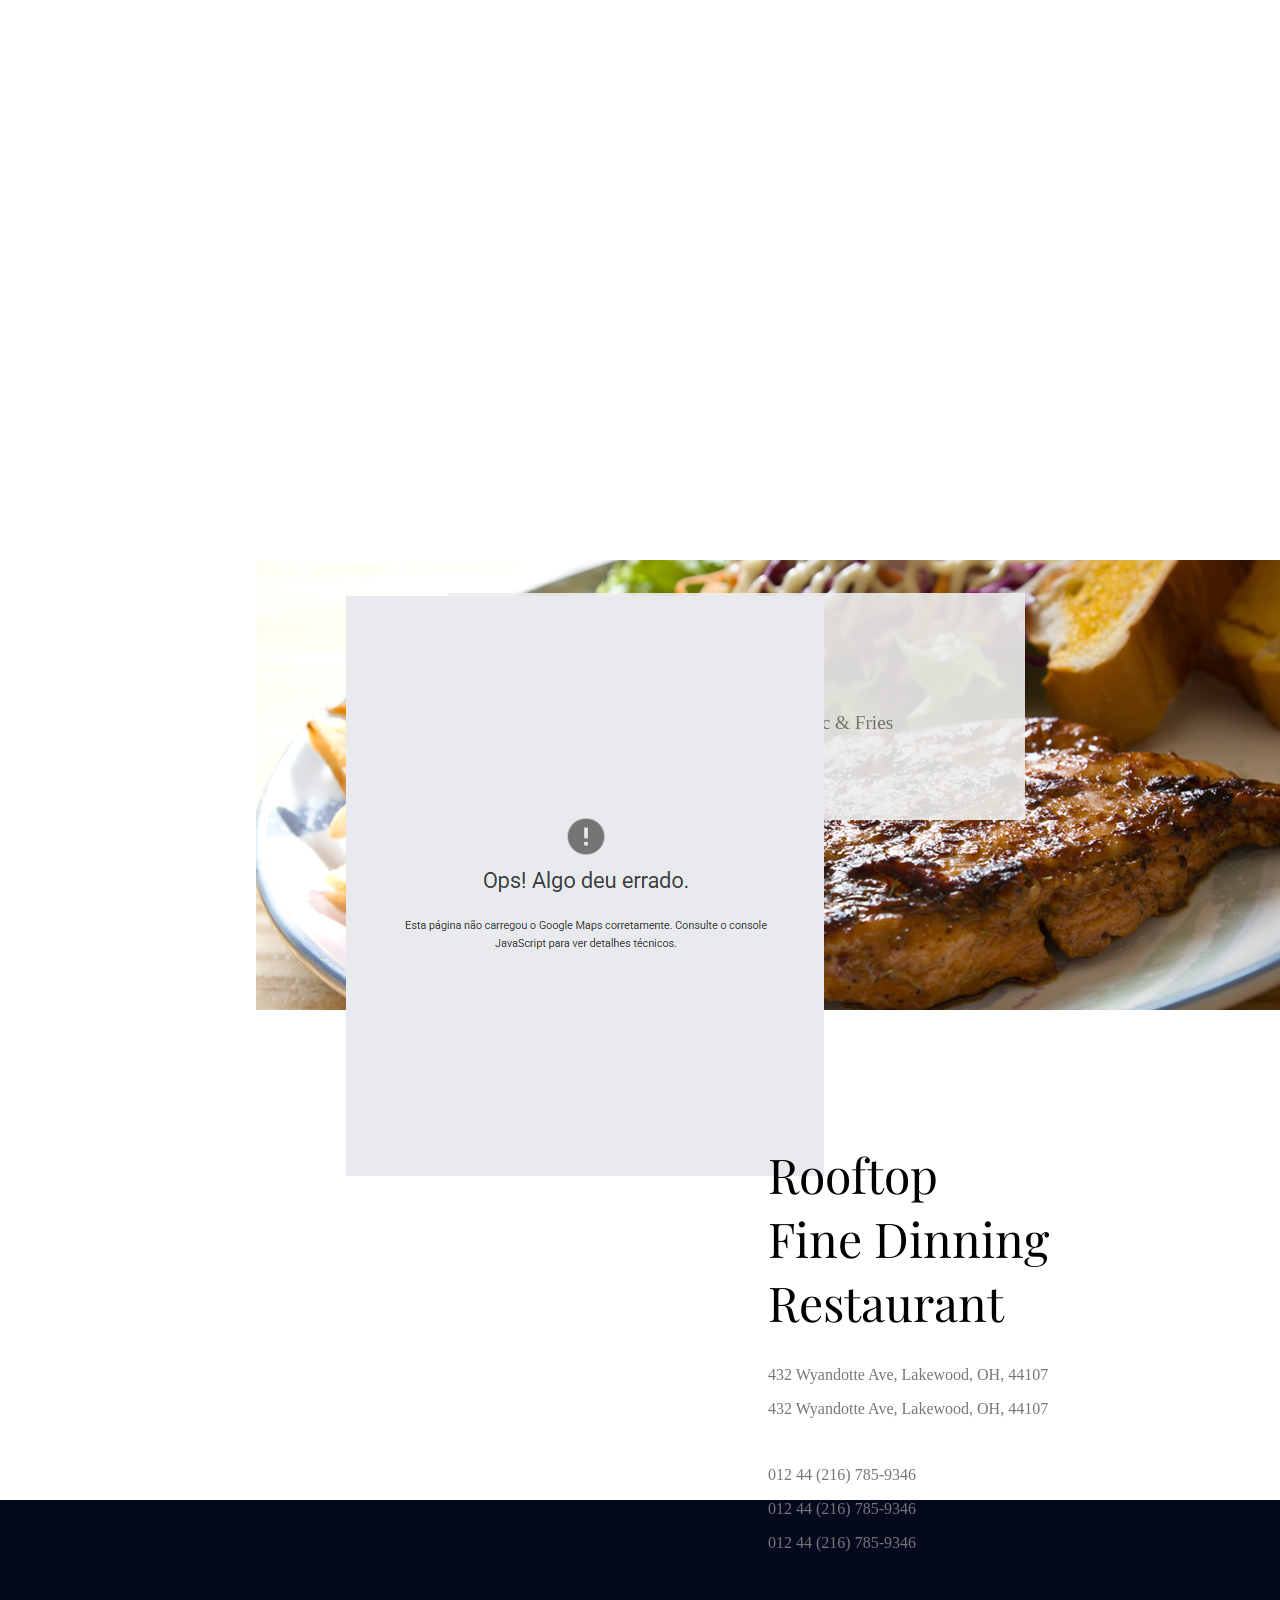
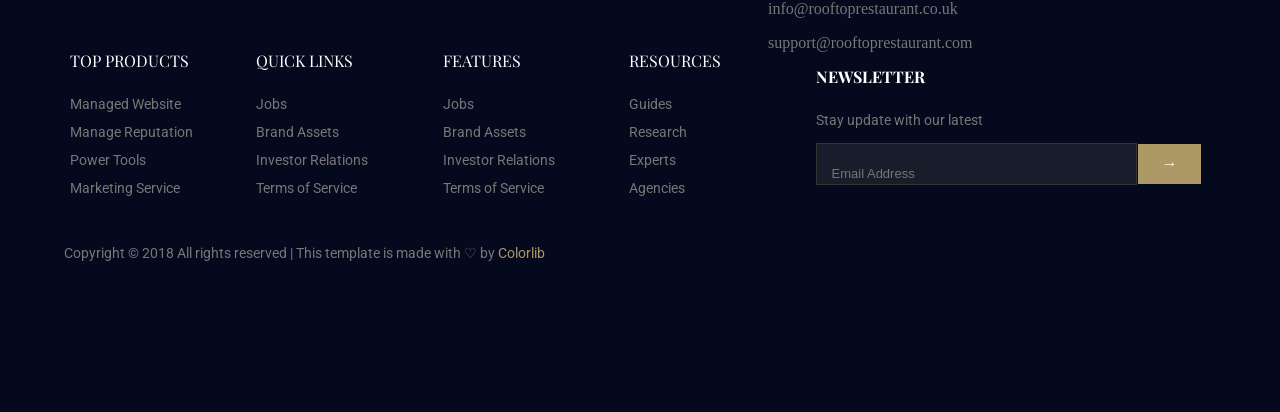
==== commit 6bbd06af: "Update index.html" ====
--- a/index.html
+++ b/index.html
@@ -36,15 +36,15 @@
     <p class="p_ft">A Fine Dinning Restaurant</p>
 </div>
     <div class="bookdiv">
-        <img class="book" src="img/book-table-bg.png" alt="">
+        <img class="book" src="book-table-bg.png" alt="">
         <p >BOOK A TABLE</p>
     </div>
     <div class="viewdiv">
-        <img class="view" src="img/view-menu-bg.png" alt="">
+        <img class="view" src="view-menu-bg.png" alt="">
         <a  href="menu.html">VIEW MENU</a>
     </div>
   
-    <img class="prato" src="img/header-bg.png" alt="prato">
+    <img class="prato" src="header-bg.png" alt="prato">
 <div class="dd">
     
     <h1 class="texto_dd">Daily Food<br>
@@ -79,12 +79,12 @@
         <p class="tit_desc">Ham & Potato Sandwiches ........... $25.00</p>
         <p class="descricao">(French bread baguette, cooked ham, potato salad)</p>
     </div>
-   <img class="sushi" src="img/g1.jpg" alt="sushi">
-   <img class="pao" src="img/g2.jpg" alt="pao">
+   <img class="sushi" src="g1.jpg" alt="sushi">
+   <img class="pao" src="g2.jpg" alt="pao">
    <br>
-   <img class="macar" src="img/g3.jpg" alt="macarrom">
+   <img class="macar" src="g3.jpg" alt="macarrom">
    <br>
-   <img class="peixe" src="img/g4.jpg" alt="peixe">
+   <img class="peixe" src="g4.jpg" alt="peixe">
 
 <div class="form-eventos">
     <form action="#" method="POST">
@@ -134,7 +134,7 @@
              quis nostrud exercitation ullamco<br> laboris nisi ut aliquip ex ea commodo consequat.
         </p>
     </div>
-    <img class="chef" src="img/chefs-quotes.jpg" alt="chef">
+    <img class="chef" src="chefs-quotes.jpg" alt="chef">
 
     <div class="cf">
         <h1 class="texto_cf">CHEF'S<br>
@@ -147,11 +147,11 @@
                  tempor incididunt ut labore et dolore magna<br> aliqua. Ut enim ad minim veniam, 
                  quis nostrud exercitation<br> ullamco laboris nisi ut aliquip ex ea commodo consequat. Quotes
             </p>
-        <img class="acs" src="img/signature.png" alt="assinatura">
-        </div>
-
-
-            <img class="slide" src="img/callaction-bg.jpg" alt="">
+        <img class="acs" src="signature.png" alt="assinatura">
+        </div>
+
+
+            <img class="slide" src="callaction-bg.jpg" alt="">
 
         <div class="div_mex">
             <h3 class="tit_mx">MAINS COURSE</h3>
@@ -159,7 +159,7 @@
             <p class="des_mx">Ham & Potato Sandwiches geric & Fries</p>
         </div>
 
-        <img class="imgb" src="img/image.png" alt="">
+        <img class="imgb" src="image.png" alt="">
         <div class="numeros">
             <h1 class="tit_num">Rooftop<br>
                 Fine Dinning<br>
@@ -230,4 +230,4 @@
     </div>
 </header>
 </body>
-</html>+</html>
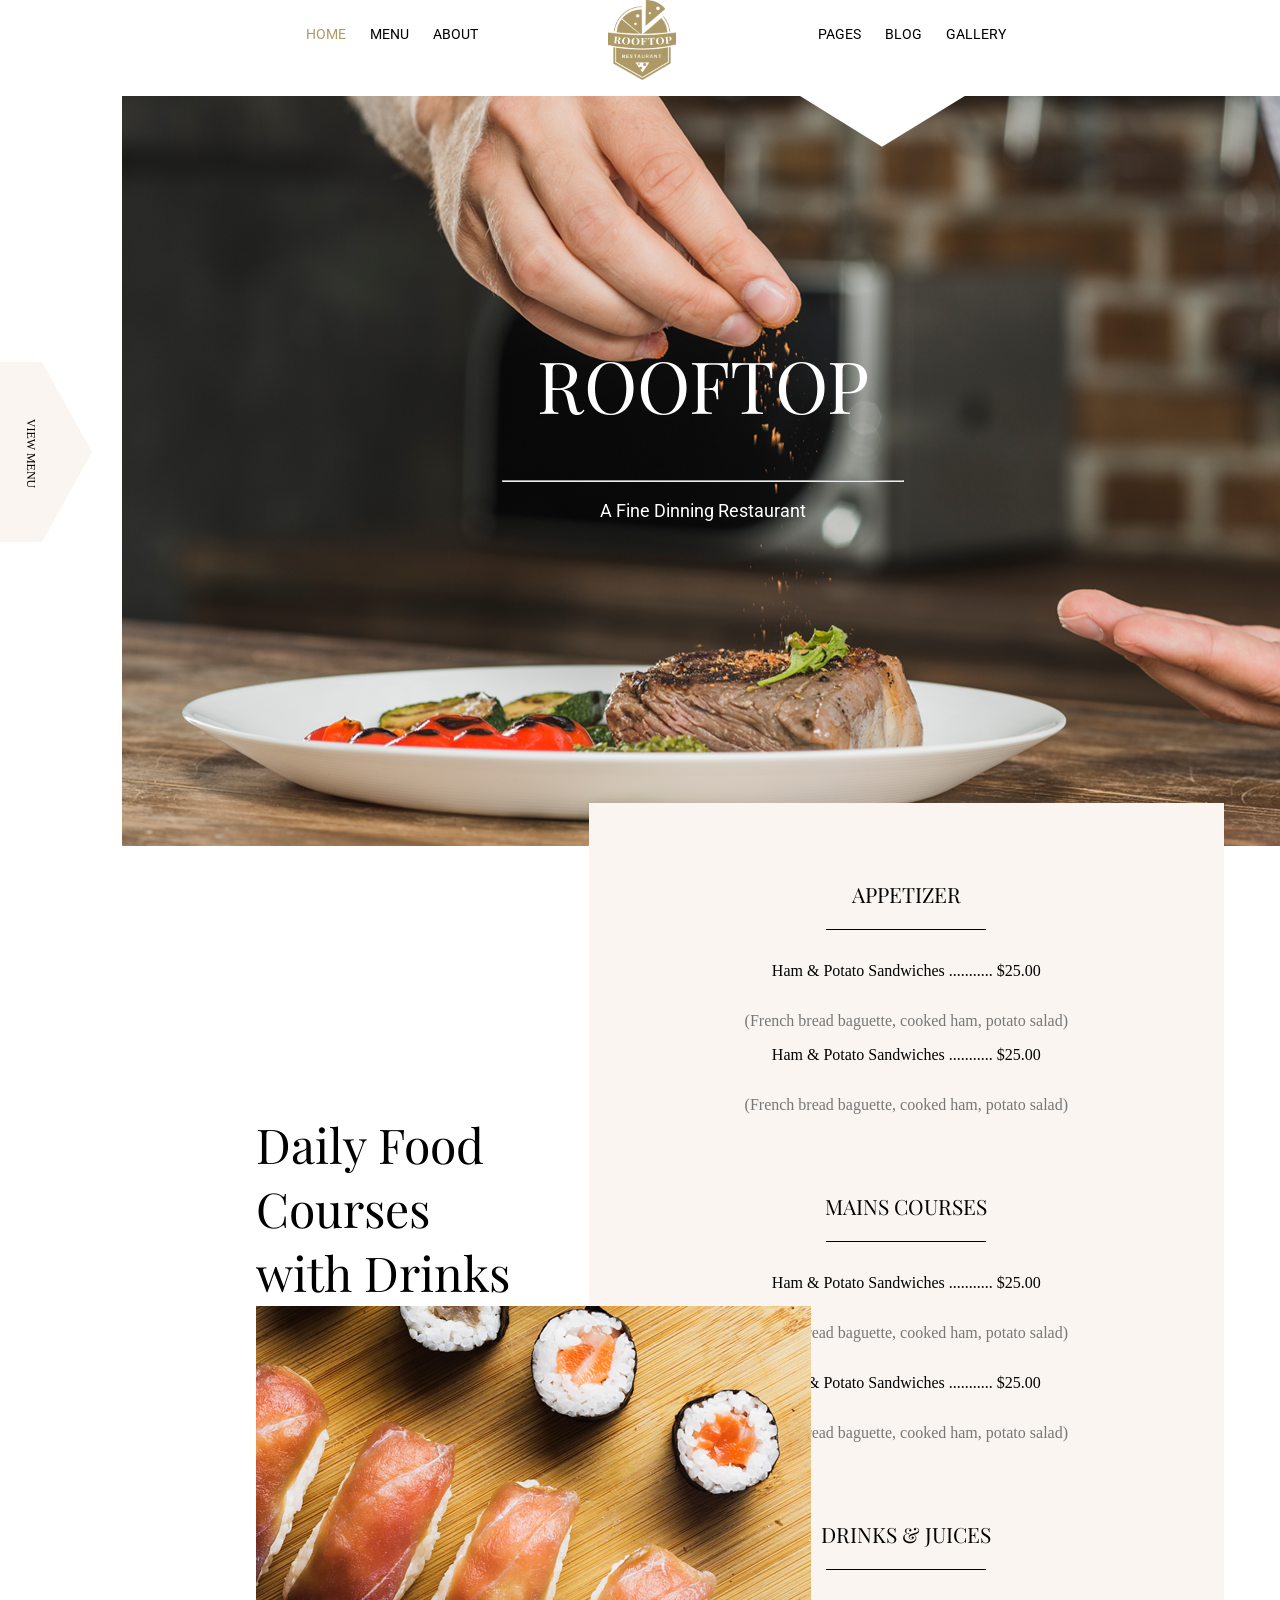
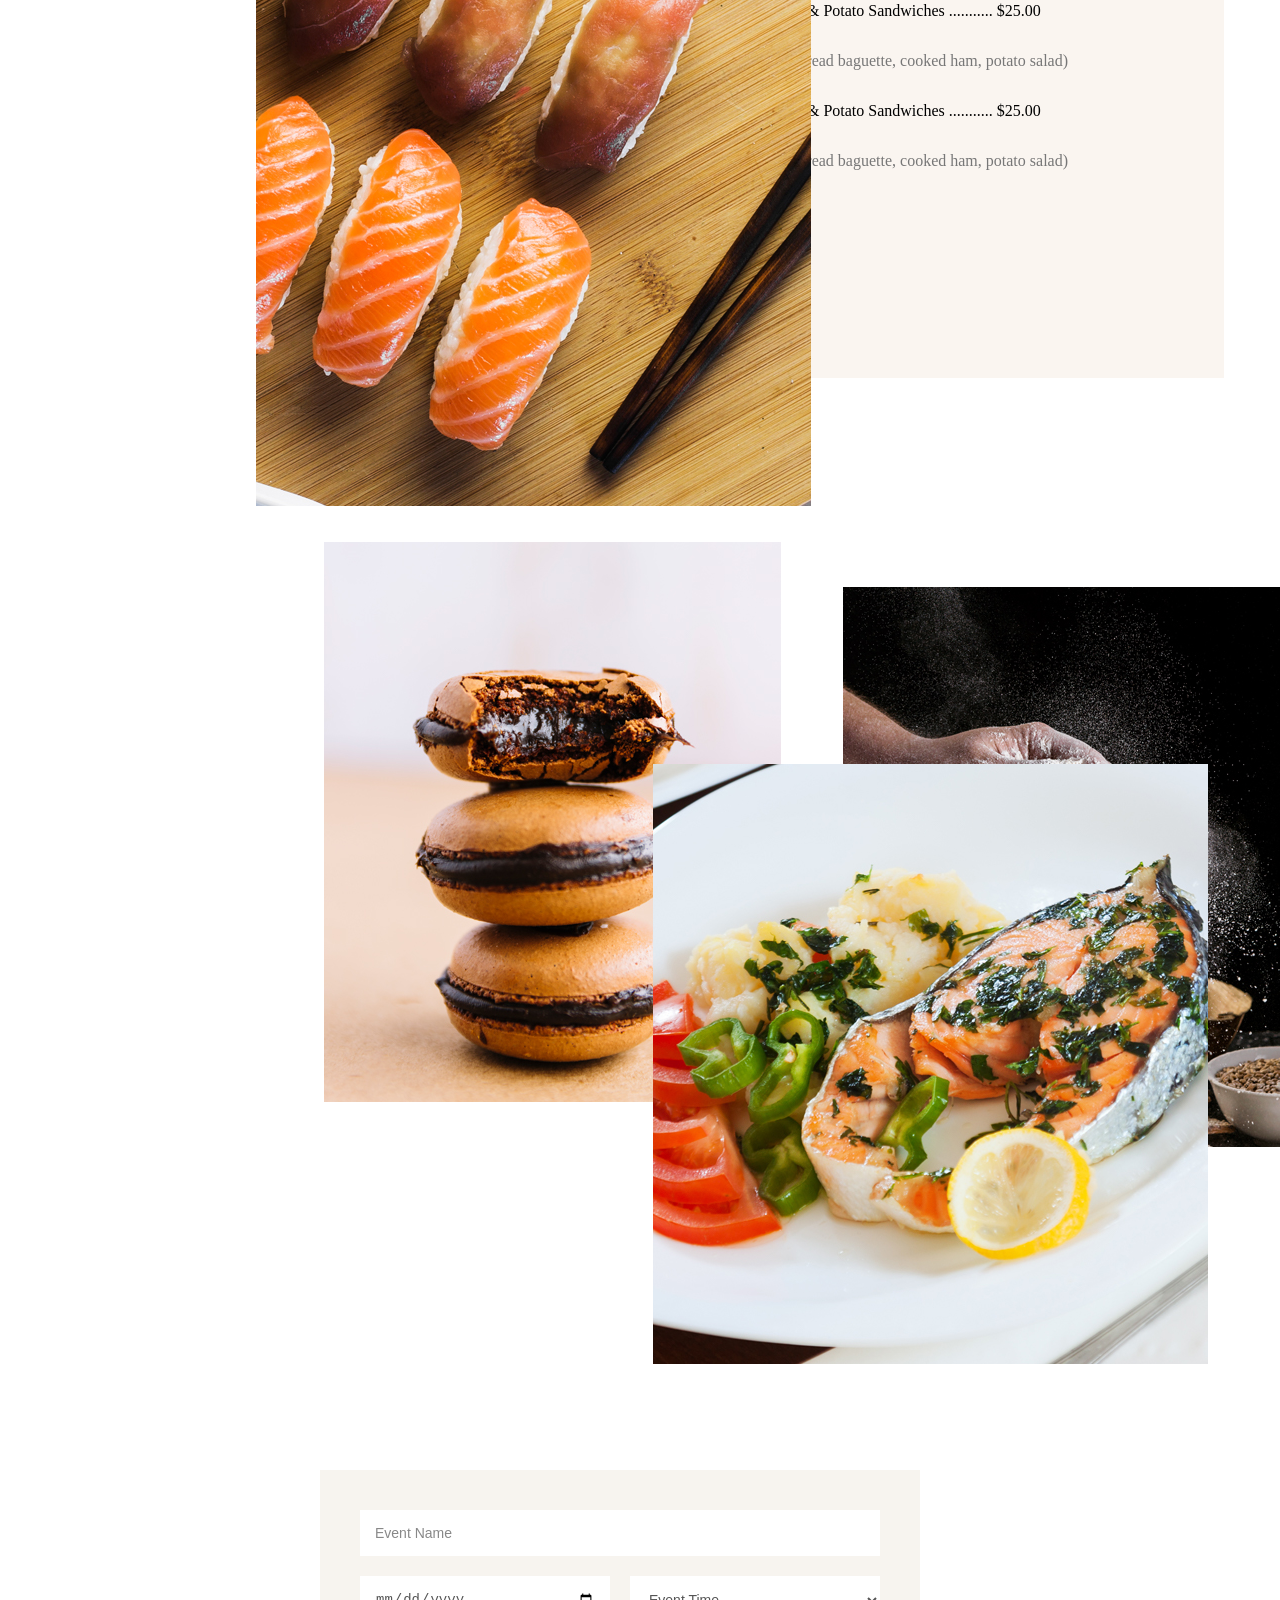
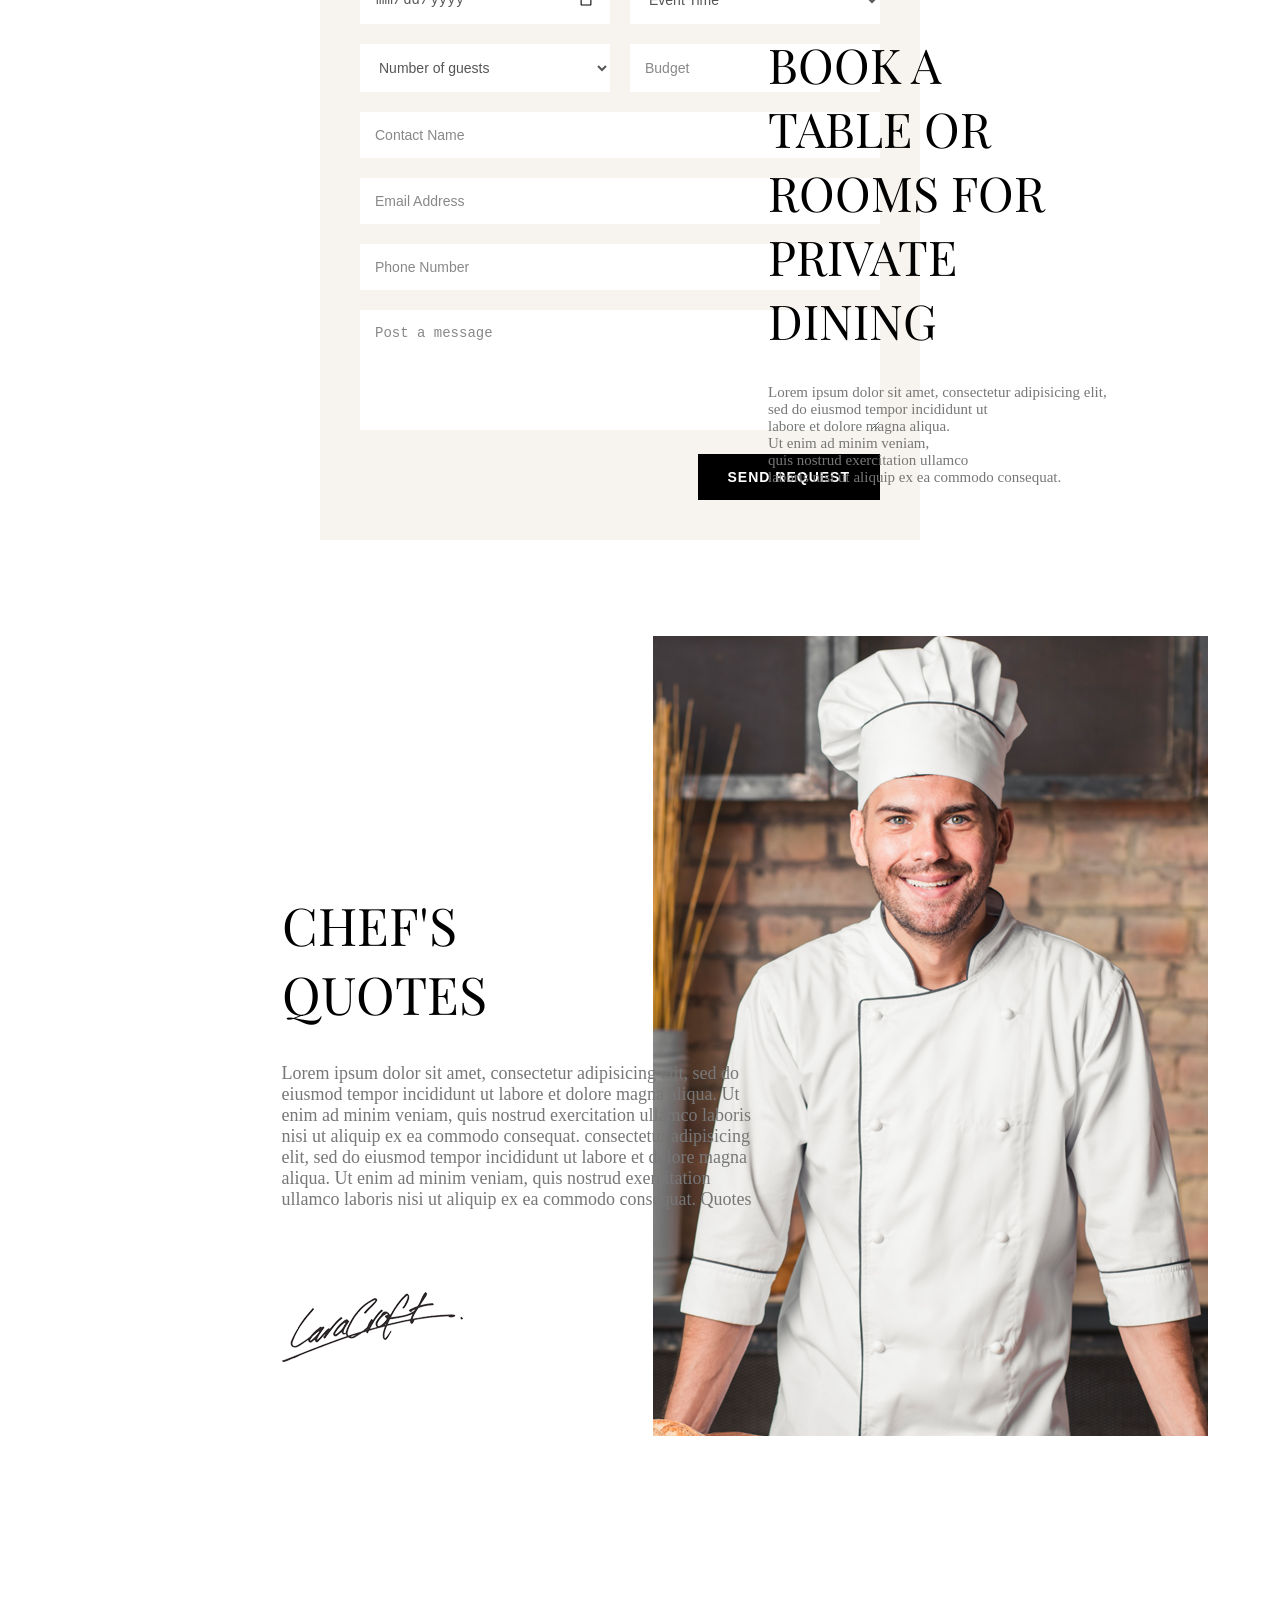
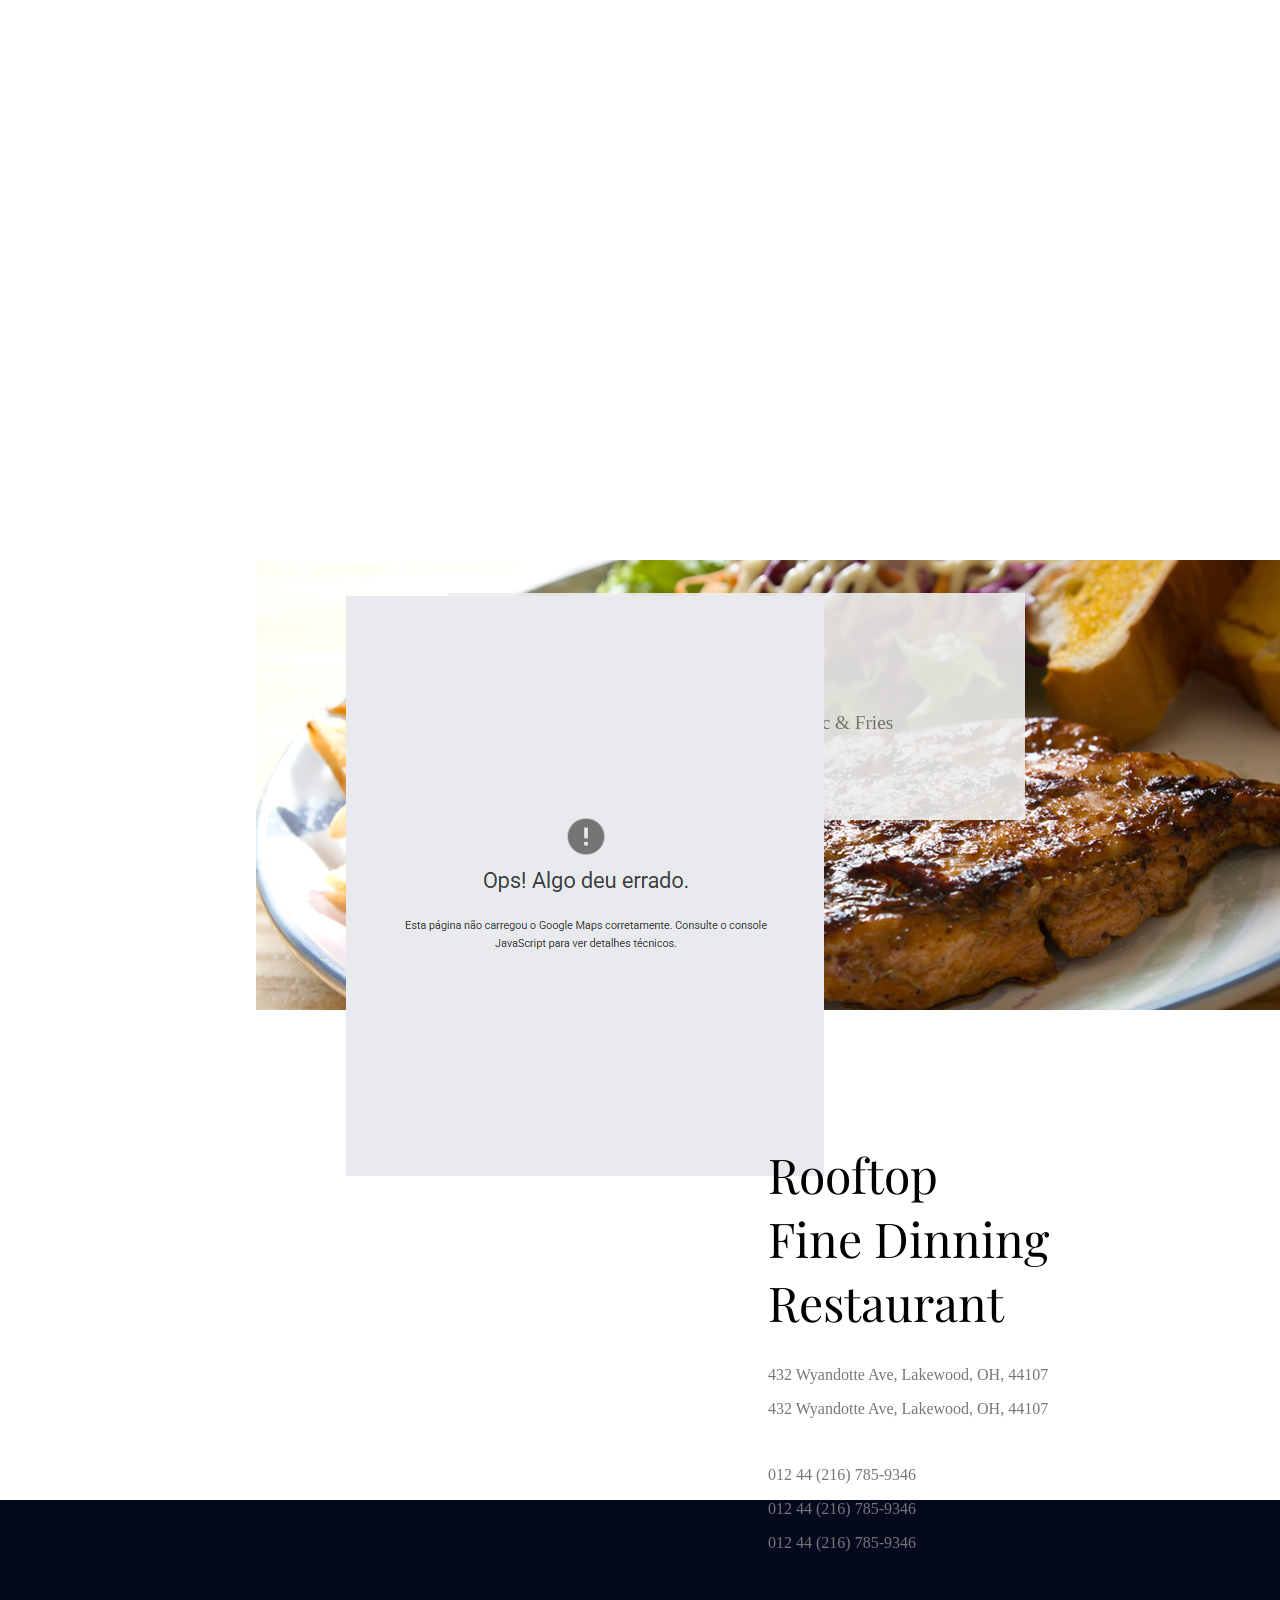
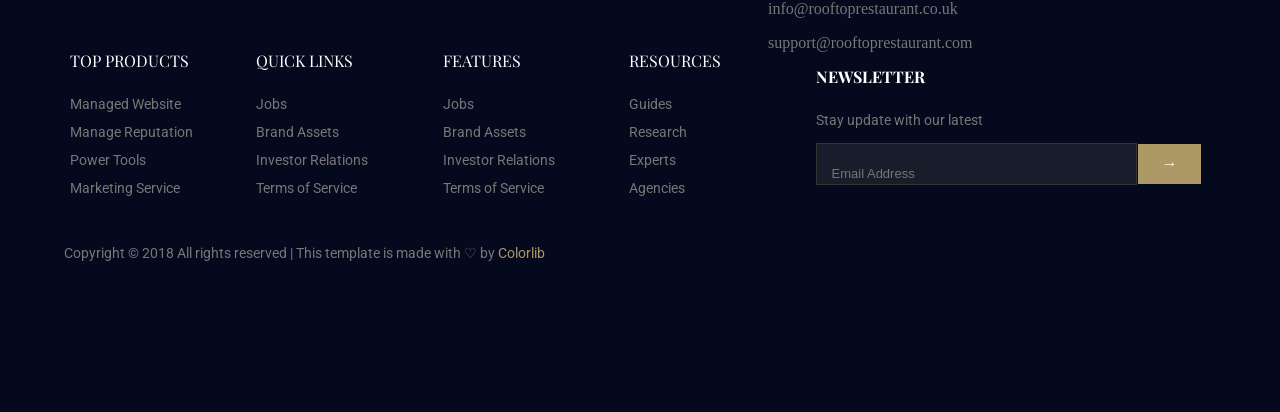
==== commit 7a371563: "Update index.html" ====
--- a/index.html
+++ b/index.html
@@ -23,7 +23,7 @@
             <li><a class="a_cab" href="menu.html">MENU</a></li>
             <li><a class="a_cab" href="about.html">ABOUT</a></li>
         </ol>
-        <img class="logo" src="img/logo.png" alt="logo">
+        <img class="logo" src="logo.png" alt="logo">
         <ol class="cab2">
             <li>PAGES</li>
             <li><a  class="a_cab" href="blog.html">BLOG</a></li>
